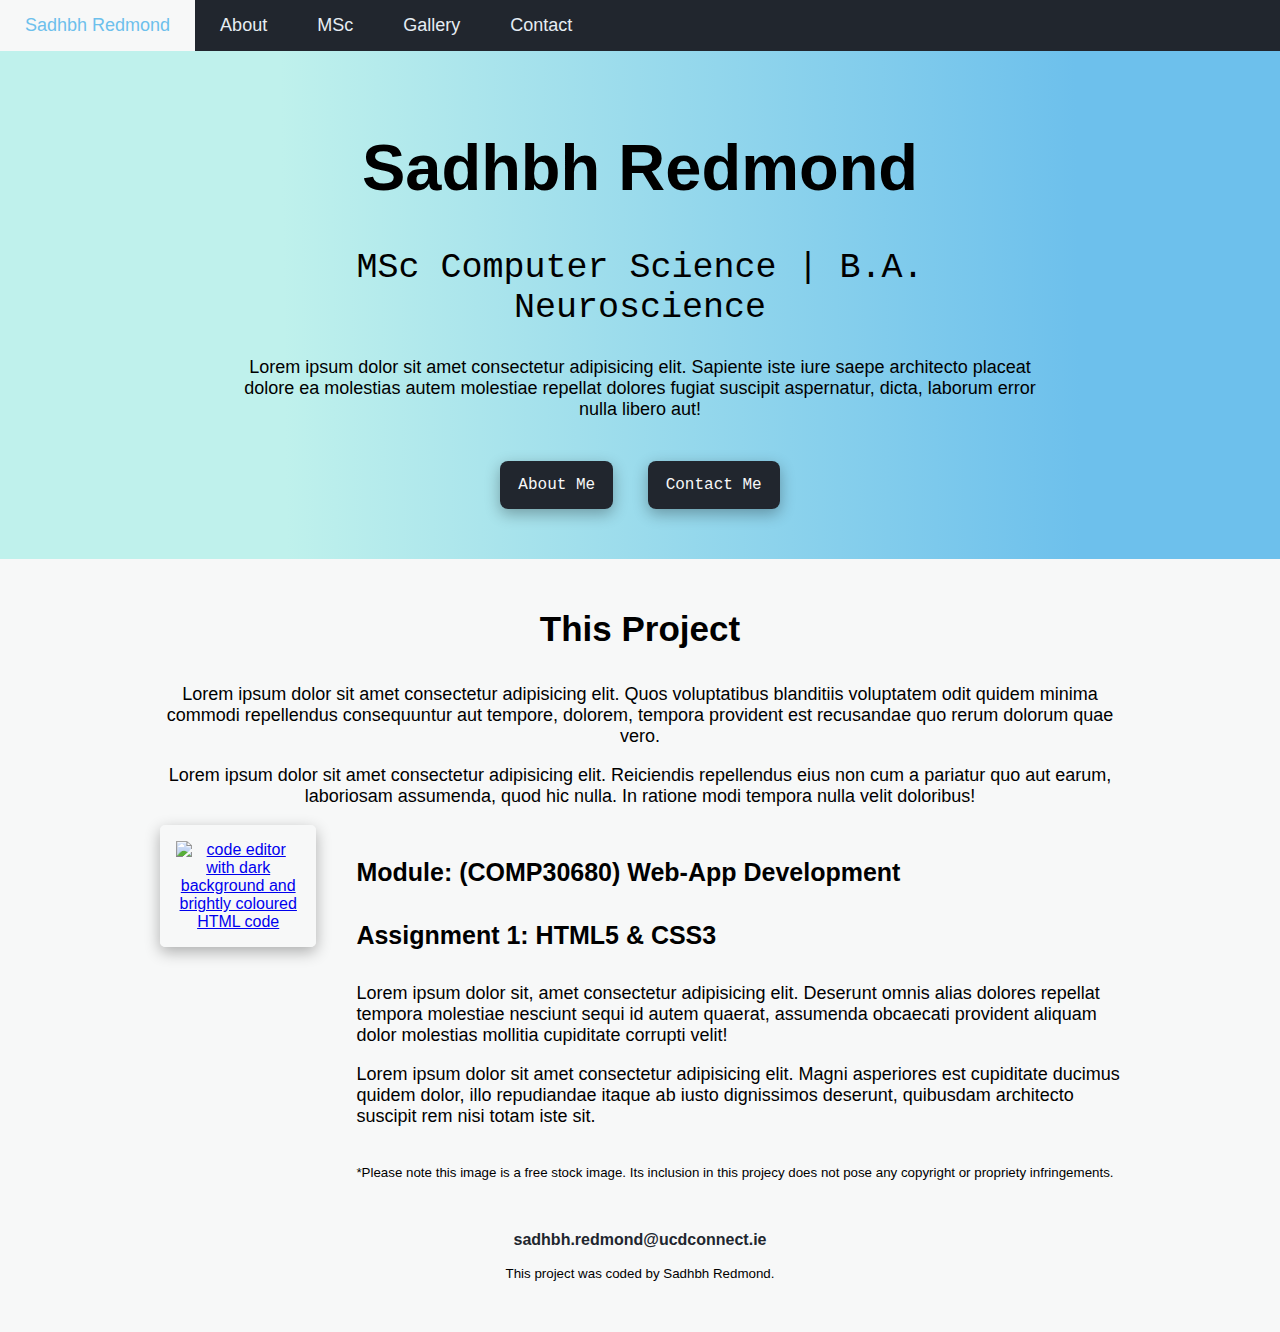
==== index.html @ f8847eb4 "Edited Table Data in further-info.html" ====
<!DOCTYPE html>
<html lang="en">
  <head>
    <meta charset="UTF-8" />
    <meta name="viewport" content="width=device-width, initial-scale=1.0" />
    <title>COMP30680 Web App Development - Assignment 1</title>
    <link rel="stylesheet" href="src/styles.css" />
  </head>
  <body>
    <div class="container">
      <header>
        <!--This Nav element was created with reference to the instructions and techniques provided by w3schools at https://www.w3schools.com/howto/howto_js_topnav.asp-->
        <nav class="navigation">
          <a href="#" class="active">Sadhbh Redmond</a>
          <a href="about.html">About</a>
          <a href="further-info.html">MSc</a>
          <a href="gallery.html">Gallery</a>
          <a href="contact.html">Contact</a>
        </nav>
      </header>
      <div class="page-hero">
        <div class="page-hero-content">
          <h1>Sadhbh Redmond</h1>
          <h2>MSc Computer Science | B.A. Neuroscience</h2>
          <p>
            Lorem ipsum dolor sit amet consectetur adipisicing elit. Sapiente
            iste iure saepe architecto placeat dolore ea molestias autem
            molestiae repellat dolores fugiat suscipit aspernatur, dicta,
            laborum error nulla libero aut!
          </p>
          <div class="hero-links">
            <a href="about.html" class="hero-button">About Me</a>
            <a href="contact.html" class="hero-button">Contact Me</a>
          </div>
        </div>
      </div>
      <div class="main-content">
        <h3>This Project</h3>
        <p>
          Lorem ipsum dolor sit amet consectetur adipisicing elit. Quos
          voluptatibus blanditiis voluptatem odit quidem minima commodi
          repellendus consequuntur aut tempore, dolorem, tempora provident est
          recusandae quo rerum dolorum quae vero.
        </p>
        <p>
          Lorem ipsum dolor sit amet consectetur adipisicing elit. Reiciendis
          repellendus eius non cum a pariatur quo aut earum, laboriosam
          assumenda, quod hic nulla. In ratione modi tempora nulla velit
          doloribus!
        </p>
        <div class="project-overview">
          <a
            href="https://www.pexels.com/photo/black-screen-with-code-4164418/"
            target="_blank"
          >
            <img
              src="images/code-editor.jpg"
              alt="code editor with dark background and brightly coloured HTML code"
              class="index-image"
          /></a>
          <section class="project-info">
            <h4>Module: (COMP30680) Web-App Development</h4>
            <h4>Assignment 1: HTML5 & CSS3</h4>
            <p>
              Lorem ipsum dolor sit, amet consectetur adipisicing elit. Deserunt
              omnis alias dolores repellat tempora molestiae nesciunt sequi id
              autem quaerat, assumenda obcaecati provident aliquam dolor
              molestias mollitia cupiditate corrupti velit!
            </p>
            <p>
              Lorem ipsum dolor sit amet consectetur adipisicing elit. Magni
              asperiores est cupiditate ducimus quidem dolor, illo repudiandae
              itaque ab iusto dignissimos deserunt, quibusdam architecto
              suscipit rem nisi totam iste sit.
            </p>
            <br />
            <small
              >*Please note this image is a free stock image. Its inclusion in
              this projecy does not pose any copyright or propriety
              infringements.</small
            >
          </section>
        </div>
      </div>

      <footer>
        <a href="mailto:sadhbh.redmond@ucdconnect.ie" class="email-link"
          >sadhbh.redmond@ucdconnect.ie</a
        >
        <small>This project was coded by Sadhbh Redmond.</small>
      </footer>
    </div>
  </body>
</html>
---- src/styles.css ----
:root {
  --primary-colour: #21262e;
  --secondary-colour: #f7f8f8;
  --tertiary-colour: #6dc0ec;
  --quarternary-colour: #bff1ec;
  --quinary-colour: #e9ebed;
}

body {
  background-color: var(--secondary-colour);
  font-family: "Trebuchet MS", "Lucida Sans Unicode", "Lucida Grande",
    "Lucida Sans", Arial, sans-serif;
  font-weight: 100;
  margin: 0%;
  text-align: center;
}

nav.navigation {
  background-color: var(--primary-colour);
  overflow: hidden;
  padding: 0%;
}

nav.navigation li {
  float: left;
  list-style: none;
  padding: 0%;
}

nav.navigation a {
  color: #e6edf3;
  float: left;
  font-weight: 500;
  font-size: 18px;
  padding: 15px 25px;
  text-align: center;
  text-decoration: none;
  transition: 200ms all ease-in-out;
}

nav.navigation a:hover {
  color: var(--primary-colour);
  background-color: var(--secondary-colour);
}

nav.navigation a.active {
  color: var(--tertiary-colour);
}

h1 {
  font-size: 65px;
}

h2 {
  font-family: monospace;
  font-weight: 300;
}

h2,
h3 {
  font-size: 35px;
}

h4 {
  font-size: 25px;
}

p,
li {
  font-size: 18px;
}

img.index-image,
img.about-headshot-image,
img.gallery-image,
iframe.embedded-shecodes-video {
  border: solid 1px var(--secondary-colour);
  border-radius: 5px;
  box-shadow: 0px 5px 15px rgba(0, 0, 0, 0.3);
  padding: 15px;
}

img.index-image,
img.about-headshot-image {
  transition: all 200ms ease-in-out;
}

img.index-image {
  max-width: 350px;
}

img.index-image:hover {
  transform: scale(103%);
}

img.about-headshot-image {
  max-width: 40%;
}

footer {
  margin: 50px;
}

a.email-link {
  color: var(--primary-colour);
  display: block;
  font-weight: 700;
  margin: 15px 0;
  text-decoration: none;
}

.page-hero {
  /*This color gradient was created using the open-source code snippet provided by SheCodes at https://gradients.shecodes.io/gradients/417*/
  background: linear-gradient(89.2deg, #bff1ec 22.3%, #6dc0ec 84.1%);
  margin: 0 auto;
  padding: 35px 0px 65px;
}

.page-hero-content {
  margin: 0 auto;
  max-width: 65%;
}

.hero-links {
  margin-top: 55px;
}

a.hero-button {
  color: var(--secondary-colour);
  background-color: var(--primary-colour);
  box-shadow: 0px 5px 15px rgba(0, 0, 0, 0.3);
  border-radius: 8px;
  font-family: monospace;
  font-size: 16px;
  padding: 15px 18px;
  margin: 5px 15px;
  text-decoration: none;
  transition: 200ms all ease-in-out;
}

a.hero-button:hover {
  color: var(--primary-colour);
  background-color: var(--secondary-colour);
  box-shadow: 4px 4px var(--primary-colour);
}

table {
  border-collapse: collapse;
  box-shadow: 0px 5px 15px rgba(0, 0, 0, 0.3);
  margin: 0 auto;
  margin-top: 40px;
}

thead {
  background: linear-gradient(89.2deg, #bff1ec 22.3%, #6dc0ec 84.1%);
}

th,
td {
  padding: 15px 50px;
}

td a {
  color: var(--tertiary-colour);
}

tr:nth-child(even) {
  background-color: var(--quinary-colour);
}

.main-content {
  margin: 0 auto;
  margin-top: 50px;
  max-width: 75%;
}

.project-overview,
.about-overview {
  display: flex;
  justify-content: space-between;
  margin-bottom: 50px;
}

.project-info,
.about-info {
  margin: 0;
  margin-left: 40px;
  text-align: left;
}

.gallery-view {
  display: flex;
  flex-wrap: wrap;
  justify-content: space-evenly;
}

img.gallery-image {
  display: block;
  margin: 25px 10px;
  max-width: 40%;
  transition: 200ms all ease-in-out;
}

img.gallery-image:hover {
  transform: scale(110%);
}
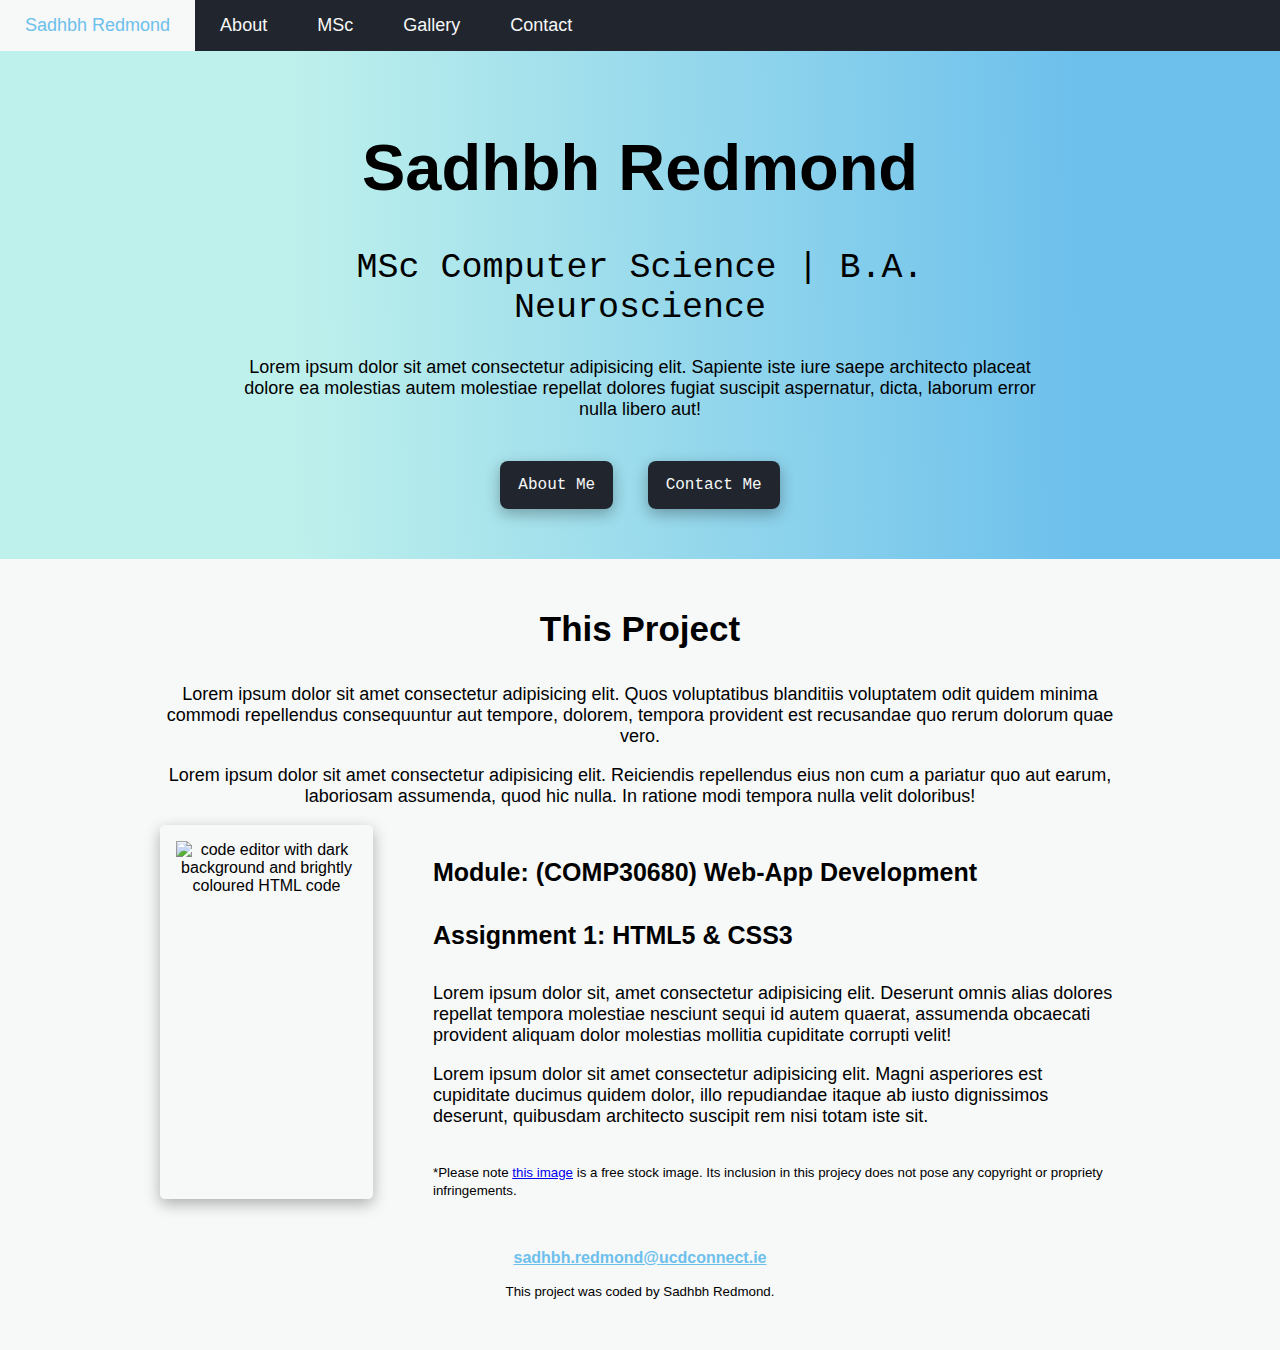
==== commit 310de248: "Refactored styles.css" ====
--- a/index.html
+++ b/index.html
@@ -49,15 +49,11 @@
           doloribus!
         </p>
         <div class="project-overview">
-          <a
-            href="https://www.pexels.com/photo/black-screen-with-code-4164418/"
-            target="_blank"
-          >
-            <img
-              src="images/code-editor.jpg"
-              alt="code editor with dark background and brightly coloured HTML code"
-              class="index-image"
-          /></a>
+          <img
+            src="images/code-editor.jpg"
+            alt="code editor with dark background and brightly coloured HTML code"
+            class="index-image"
+          />
           <section class="project-info">
             <h4>Module: (COMP30680) Web-App Development</h4>
             <h4>Assignment 1: HTML5 & CSS3</h4>
@@ -75,9 +71,15 @@
             </p>
             <br />
             <small
-              >*Please note this image is a free stock image. Its inclusion in
-              this projecy does not pose any copyright or propriety
-              infringements.</small
+              >*Please note
+              <a
+                href="https://www.pexels.com/photo/black-screen-with-code-4164418/"
+                target="_blank"
+                class="index-image-link"
+                >this image</a
+              >
+              is a free stock image. Its inclusion in this projecy does not pose
+              any copyright or propriety infringements.</small
             >
           </section>
         </div>
--- a/src/styles.css
+++ b/src/styles.css
@@ -4,13 +4,21 @@
   --tertiary-colour: #6dc0ec;
   --quarternary-colour: #bff1ec;
   --quinary-colour: #e9ebed;
+
+  --primary-font: "Trebuchet MS", "Lucida Sans Unicode", "Lucida Grande",
+    "Lucida Sans", Arial, sans-serif;
+  --secondary-font: monospace;
+
+  /*This color gradient was created using the open-source code snippet provided by SheCodes at https://gradients.shecodes.io/gradients/417*/
+  --primary-gradient: linear-gradient(89.2deg, #bff1ec 22.3%, #6dc0ec 84.1%);
+
+  --box-shadow: 0px 5px 15px rgba(0, 0, 0, 0.3);
+  --transition: all 150ms ease-in-out;
 }
 
 body {
   background-color: var(--secondary-colour);
-  font-family: "Trebuchet MS", "Lucida Sans Unicode", "Lucida Grande",
-    "Lucida Sans", Arial, sans-serif;
-  font-weight: 100;
+  font-family: var(--primary-font);
   margin: 0%;
   text-align: center;
 }
@@ -20,29 +28,20 @@
   overflow: hidden;
   padding: 0%;
 }
-
-nav.navigation li {
-  float: left;
-  list-style: none;
-  padding: 0%;
-}
-
 nav.navigation a {
-  color: #e6edf3;
+  color: var(--secondary-colour);
   float: left;
   font-weight: 500;
   font-size: 18px;
   padding: 15px 25px;
   text-align: center;
   text-decoration: none;
-  transition: 200ms all ease-in-out;
+  transition: var(--transition);
 }
-
 nav.navigation a:hover {
   color: var(--primary-colour);
   background-color: var(--secondary-colour);
 }
-
 nav.navigation a.active {
   color: var(--tertiary-colour);
 }
@@ -50,17 +49,14 @@
 h1 {
   font-size: 65px;
 }
-
 h2 {
-  font-family: monospace;
+  font-family: var(--secondary-font);
   font-weight: 300;
 }
-
 h2,
 h3 {
   font-size: 35px;
 }
-
 h4 {
   font-size: 25px;
 }
@@ -76,107 +72,111 @@
 iframe.embedded-shecodes-video {
   border: solid 1px var(--secondary-colour);
   border-radius: 5px;
-  box-shadow: 0px 5px 15px rgba(0, 0, 0, 0.3);
+  box-shadow: var(--box-shadow);
   padding: 15px;
 }
-
 img.index-image,
 img.about-headshot-image {
-  transition: all 200ms ease-in-out;
+  transition: var(--transition);
 }
-
 img.index-image {
-  max-width: 350px;
+  max-height: 400px;
+  max-width: 400px;
 }
-
 img.index-image:hover {
   transform: scale(103%);
 }
+img.gallery-image {
+  display: block;
+  margin: 25px 10px;
+  transition: var(--transition);
+}
+img.gallery-image:hover {
+  transform: scale(110%);
+}
+img.about-headshot-image,
+img.gallery-image {
+  max-width: 40%;
+}
 
-img.about-headshot-image {
-  max-width: 40%;
+a.hero-button {
+  color: var(--secondary-colour);
+  background-color: var(--primary-colour);
+  box-shadow: var(--box-shadow);
+  border-radius: 8px;
+  font-family: var(--secondary-font);
+  font-size: 16px;
+  padding: 15px 18px;
+  margin: 5px 15px;
+  text-decoration: none;
+  transition: var(--transition);
+}
+a.hero-button:hover {
+  color: var(--primary-colour);
+  background-color: var(--secondary-colour);
+}
+a.table-link {
+  color: var(--tertiary-colour);
+}
+a.email-link {
+  color: var(--tertiary-colour);
+  display: block;
+  font-weight: 700;
+  margin: 15px 0;
 }
 
 footer {
   margin: 50px;
 }
 
-a.email-link {
-  color: var(--primary-colour);
-  display: block;
-  font-weight: 700;
-  margin: 15px 0;
-  text-decoration: none;
+table {
+  border-collapse: collapse;
+  box-shadow: var(--box-shadow);
+  margin: 0 auto;
+  margin-top: 40px;
+}
+thead {
+  background: var(--primary-gradient);
+}
+th,
+td {
+  padding: 15px 50px;
+}
+tr:nth-child(even) {
+  background-color: var(--quinary-colour);
+}
+
+.page-hero,
+.page-hero-content,
+.main-content {
+  margin: 0 auto;
 }
 
 .page-hero {
-  /*This color gradient was created using the open-source code snippet provided by SheCodes at https://gradients.shecodes.io/gradients/417*/
-  background: linear-gradient(89.2deg, #bff1ec 22.3%, #6dc0ec 84.1%);
-  margin: 0 auto;
+  background: var(--primary-gradient);
+
   padding: 35px 0px 65px;
 }
-
 .page-hero-content {
-  margin: 0 auto;
   max-width: 65%;
 }
-
 .hero-links {
   margin-top: 55px;
 }
 
-a.hero-button {
-  color: var(--secondary-colour);
-  background-color: var(--primary-colour);
-  box-shadow: 0px 5px 15px rgba(0, 0, 0, 0.3);
-  border-radius: 8px;
-  font-family: monospace;
-  font-size: 16px;
-  padding: 15px 18px;
-  margin: 5px 15px;
-  text-decoration: none;
-  transition: 200ms all ease-in-out;
-}
-
-a.hero-button:hover {
-  color: var(--primary-colour);
-  background-color: var(--secondary-colour);
-  box-shadow: 4px 4px var(--primary-colour);
-}
-
-table {
-  border-collapse: collapse;
-  box-shadow: 0px 5px 15px rgba(0, 0, 0, 0.3);
-  margin: 0 auto;
-  margin-top: 40px;
-}
-
-thead {
-  background: linear-gradient(89.2deg, #bff1ec 22.3%, #6dc0ec 84.1%);
-}
-
-th,
-td {
-  padding: 15px 50px;
-}
-
-td a {
-  color: var(--tertiary-colour);
-}
-
-tr:nth-child(even) {
-  background-color: var(--quinary-colour);
-}
-
 .main-content {
-  margin: 0 auto;
   margin-top: 50px;
   max-width: 75%;
 }
 
 .project-overview,
+.about-overview,
+.gallery-view {
+  display: flex;
+}
+
+.project-overview,
 .about-overview {
-  display: flex;
   justify-content: space-between;
   margin-bottom: 50px;
 }
@@ -184,23 +184,11 @@
 .project-info,
 .about-info {
   margin: 0;
-  margin-left: 40px;
+  margin-left: 60px;
   text-align: left;
 }
 
 .gallery-view {
-  display: flex;
   flex-wrap: wrap;
   justify-content: space-evenly;
 }
-
-img.gallery-image {
-  display: block;
-  margin: 25px 10px;
-  max-width: 40%;
-  transition: 200ms all ease-in-out;
-}
-
-img.gallery-image:hover {
-  transform: scale(110%);
-}
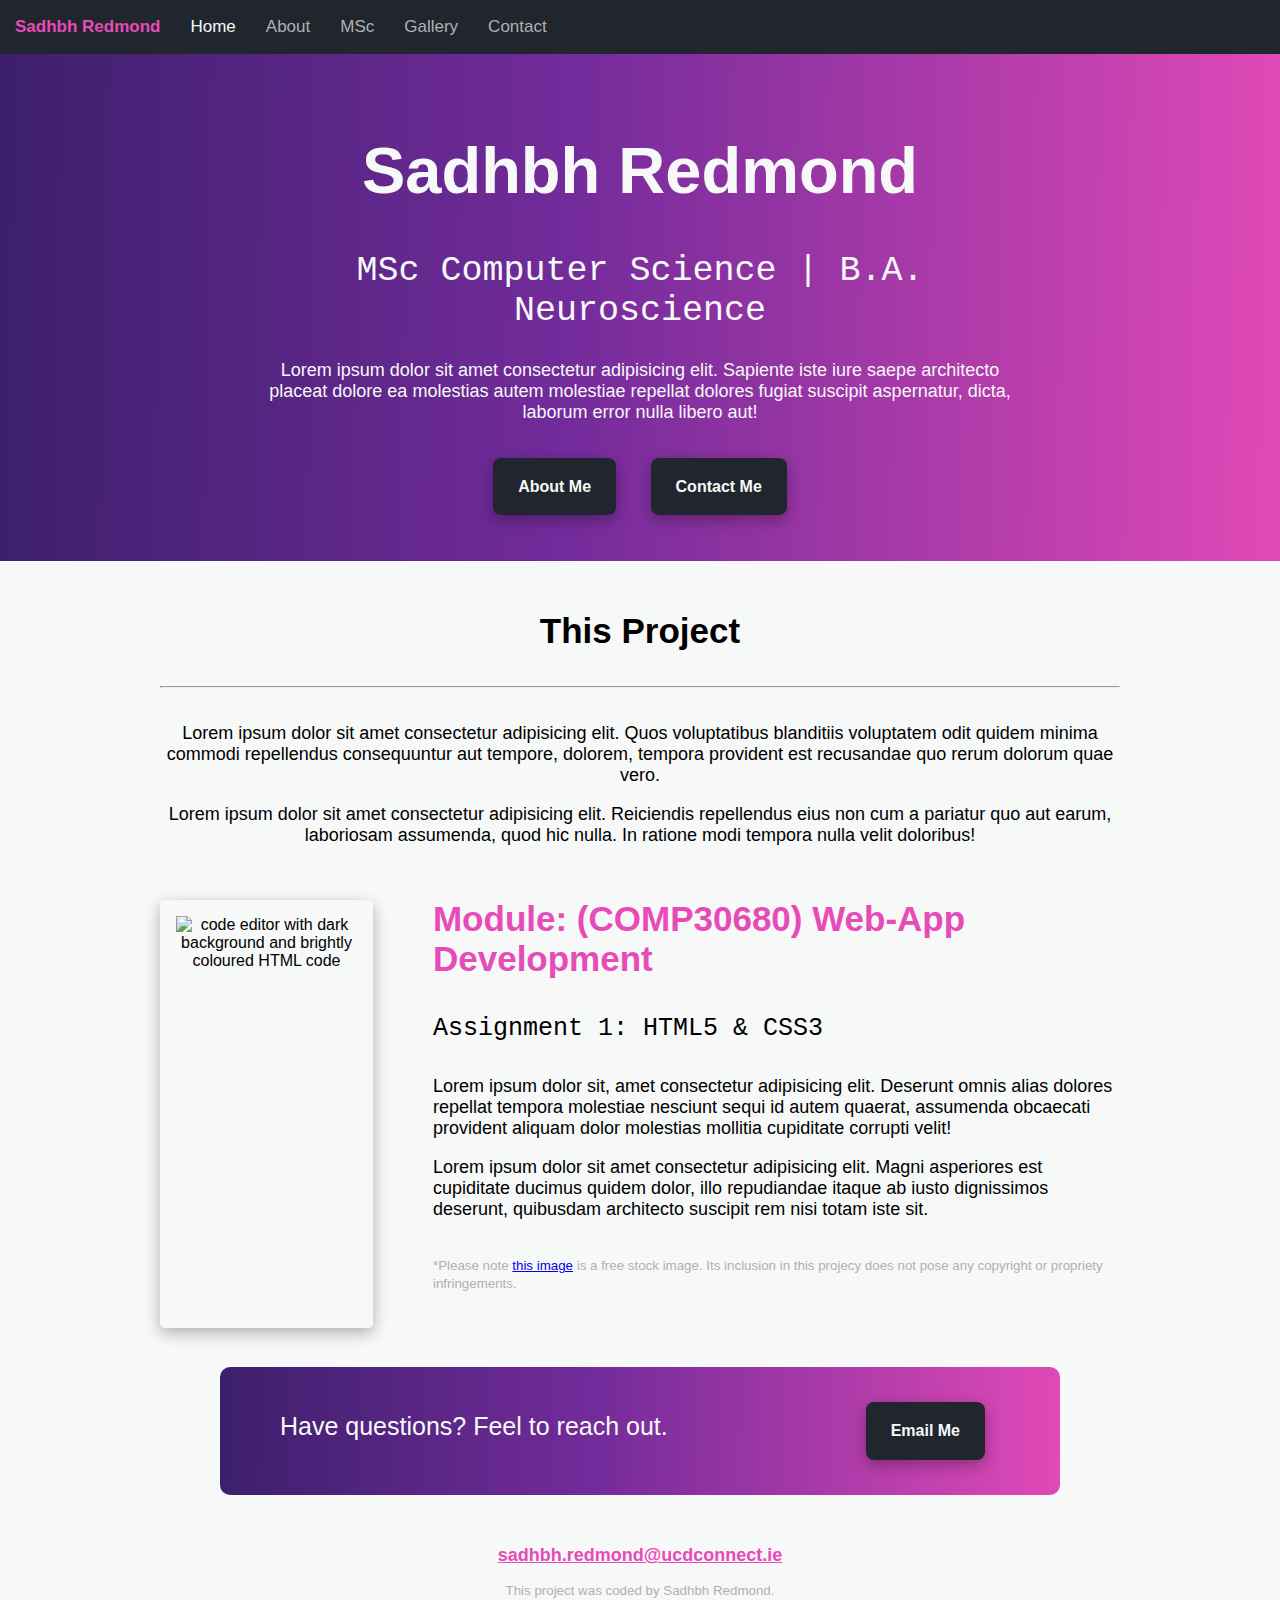
==== commit 166391bb: "Updated Canonical Links with New Domain URL" ====
--- a/index.html
+++ b/index.html
@@ -7,90 +7,98 @@
     <link rel="stylesheet" href="src/styles.css" />
   </head>
   <body>
-    <div class="container">
-      <header>
-        <!--This Nav element was created with reference to the instructions and techniques provided by w3schools at https://www.w3schools.com/howto/howto_js_topnav.asp-->
-        <nav class="navigation">
-          <a href="#" class="active">Sadhbh Redmond</a>
+    <header>
+      <!--This Nav element was created with reference to the instructions and techniques provided by w3schools at https://www.w3schools.com/howto/howto_js_topnav.asp-->
+      <nav class="navigation">
+        <span>Sadhbh Redmond</span>
+        <div class="navigation-links">
+          <a href="#" class="active">Home</a>
           <a href="about.html">About</a>
           <a href="further-info.html">MSc</a>
           <a href="gallery.html">Gallery</a>
           <a href="contact.html">Contact</a>
-        </nav>
-      </header>
-      <div class="page-hero">
-        <div class="page-hero-content">
-          <h1>Sadhbh Redmond</h1>
-          <h2>MSc Computer Science | B.A. Neuroscience</h2>
-          <p>
-            Lorem ipsum dolor sit amet consectetur adipisicing elit. Sapiente
-            iste iure saepe architecto placeat dolore ea molestias autem
-            molestiae repellat dolores fugiat suscipit aspernatur, dicta,
-            laborum error nulla libero aut!
-          </p>
-          <div class="hero-links">
-            <a href="about.html" class="hero-button">About Me</a>
-            <a href="contact.html" class="hero-button">Contact Me</a>
-          </div>
+        </div>
+      </nav>
+    </header>
+    <div class="page-hero">
+      <div class="page-hero-content">
+        <h1>Sadhbh Redmond</h1>
+        <h2>MSc Computer Science | B.A. Neuroscience</h2>
+        <p>
+          Lorem ipsum dolor sit amet consectetur adipisicing elit. Sapiente iste
+          iure saepe architecto placeat dolore ea molestias autem molestiae
+          repellat dolores fugiat suscipit aspernatur, dicta, laborum error
+          nulla libero aut!
+        </p>
+        <div class="hero-links">
+          <a href="about.html" class="hero-button">About Me</a>
+          <a href="contact.html" class="hero-button">Contact Me</a>
         </div>
       </div>
-      <div class="main-content">
-        <h3>This Project</h3>
-        <p>
-          Lorem ipsum dolor sit amet consectetur adipisicing elit. Quos
-          voluptatibus blanditiis voluptatem odit quidem minima commodi
-          repellendus consequuntur aut tempore, dolorem, tempora provident est
-          recusandae quo rerum dolorum quae vero.
-        </p>
-        <p>
-          Lorem ipsum dolor sit amet consectetur adipisicing elit. Reiciendis
-          repellendus eius non cum a pariatur quo aut earum, laboriosam
-          assumenda, quod hic nulla. In ratione modi tempora nulla velit
-          doloribus!
-        </p>
-        <div class="project-overview">
-          <img
-            src="images/code-editor.jpg"
-            alt="code editor with dark background and brightly coloured HTML code"
-            class="index-image"
-          />
-          <section class="project-info">
-            <h4>Module: (COMP30680) Web-App Development</h4>
-            <h4>Assignment 1: HTML5 & CSS3</h4>
-            <p>
-              Lorem ipsum dolor sit, amet consectetur adipisicing elit. Deserunt
-              omnis alias dolores repellat tempora molestiae nesciunt sequi id
-              autem quaerat, assumenda obcaecati provident aliquam dolor
-              molestias mollitia cupiditate corrupti velit!
-            </p>
-            <p>
-              Lorem ipsum dolor sit amet consectetur adipisicing elit. Magni
-              asperiores est cupiditate ducimus quidem dolor, illo repudiandae
-              itaque ab iusto dignissimos deserunt, quibusdam architecto
-              suscipit rem nisi totam iste sit.
-            </p>
-            <br />
-            <small
-              >*Please note
-              <a
-                href="https://www.pexels.com/photo/black-screen-with-code-4164418/"
-                target="_blank"
-                class="index-image-link"
-                >this image</a
-              >
-              is a free stock image. Its inclusion in this projecy does not pose
-              any copyright or propriety infringements.</small
+    </div>
+    <main class="main-content">
+      <h3>This Project</h3>
+      <hr />
+      <p>
+        Lorem ipsum dolor sit amet consectetur adipisicing elit. Quos
+        voluptatibus blanditiis voluptatem odit quidem minima commodi
+        repellendus consequuntur aut tempore, dolorem, tempora provident est
+        recusandae quo rerum dolorum quae vero.
+      </p>
+      <p>
+        Lorem ipsum dolor sit amet consectetur adipisicing elit. Reiciendis
+        repellendus eius non cum a pariatur quo aut earum, laboriosam assumenda,
+        quod hic nulla. In ratione modi tempora nulla velit doloribus!
+      </p>
+      <div class="project-overview">
+        <img
+          src="images/code-editor.jpg"
+          alt="code editor with dark background and brightly coloured HTML code"
+          class="index-image"
+        />
+        <section class="project-info">
+          <h3 class="project-module">
+            Module: (COMP30680) Web-App Development
+          </h3>
+          <h4 class="project-assignment">Assignment 1: HTML5 & CSS3</h4>
+          <p>
+            Lorem ipsum dolor sit, amet consectetur adipisicing elit. Deserunt
+            omnis alias dolores repellat tempora molestiae nesciunt sequi id
+            autem quaerat, assumenda obcaecati provident aliquam dolor molestias
+            mollitia cupiditate corrupti velit!
+          </p>
+          <p>
+            Lorem ipsum dolor sit amet consectetur adipisicing elit. Magni
+            asperiores est cupiditate ducimus quidem dolor, illo repudiandae
+            itaque ab iusto dignissimos deserunt, quibusdam architecto suscipit
+            rem nisi totam iste sit.
+          </p>
+          <br />
+          <small
+            >*Please note
+            <a
+              href="https://www.pexels.com/photo/black-screen-with-code-4164418/"
+              target="_blank"
+              class="index-image-link"
+              >this image</a
             >
-          </section>
-        </div>
+            is a free stock image. Its inclusion in this projecy does not pose
+            any copyright or propriety infringements.</small
+          >
+        </section>
       </div>
-
-      <footer>
-        <a href="mailto:sadhbh.redmond@ucdconnect.ie" class="email-link"
-          >sadhbh.redmond@ucdconnect.ie</a
+      <div class="contact-container">
+        <h4>Have questions? Feel to reach out.</h4>
+        <a href="mailto:sadhbh.redmond@ucdconnect.ie" class="hero-button"
+          >Email Me</a
         >
-        <small>This project was coded by Sadhbh Redmond.</small>
-      </footer>
-    </div>
+      </div>
+    </main>
+    <footer>
+      <a href="mailto:sadhbh.redmond@ucdconnect.ie" class="email-link"
+        >sadhbh.redmond@ucdconnect.ie</a
+      >
+      <small>This project was coded by Sadhbh Redmond.</small>
+    </footer>
   </body>
 </html>
--- a/src/styles.css
+++ b/src/styles.css
@@ -1,16 +1,21 @@
 :root {
   --primary-colour: #21262e;
-  --secondary-colour: #f7f8f8;
-  --tertiary-colour: #6dc0ec;
-  --quarternary-colour: #bff1ec;
+  --secondary-colour: #f7f8f8 /*#f7f8f8*/;
+  --tertiary-colour: #b1b0b3;
+  --quarternary-colour: #e74bb8;
   --quinary-colour: #e9ebed;
 
   --primary-font: "Trebuchet MS", "Lucida Sans Unicode", "Lucida Grande",
     "Lucida Sans", Arial, sans-serif;
-  --secondary-font: monospace;
-
-  /*This color gradient was created using the open-source code snippet provided by SheCodes at https://gradients.shecodes.io/gradients/417*/
-  --primary-gradient: linear-gradient(89.2deg, #bff1ec 22.3%, #6dc0ec 84.1%);
+  --secondary-font: "Courier New", Courier, monospace;
+
+  /*https://gradients.shecodes.io/gradients/95*/
+  --primary-gradient: linear-gradient(
+    91.1deg,
+    #391f69 -2.3%,
+    #732b9b 44.4%,
+    #e74bb8 103.4%
+  );
 
   --box-shadow: 0px 5px 15px rgba(0, 0, 0, 0.3);
   --transition: all 150ms ease-in-out;
@@ -28,22 +33,30 @@
   overflow: hidden;
   padding: 0%;
 }
-nav.navigation a {
-  color: var(--secondary-colour);
+nav.navigation a,
+nav.navigation span {
+  color: var(--tertiary-colour);
   float: left;
   font-weight: 500;
-  font-size: 18px;
-  padding: 15px 25px;
+  font-size: 17px;
+  padding: 17px 15px;
   text-align: center;
   text-decoration: none;
   transition: var(--transition);
 }
-nav.navigation a:hover {
-  color: var(--primary-colour);
-  background-color: var(--secondary-colour);
+nav.navigation a:hover,
+nav.navigation a.active:hover {
+  color: var(--secondary-colour);
+  background-color: var(--primary-colour);
 }
 nav.navigation a.active {
-  color: var(--tertiary-colour);
+  background-color: var(--primary-colour);
+  color: var(--secondary-colour);
+}
+nav.navigation span {
+  background-color: var(--primary-colour);
+  color: var(--quarternary-colour);
+  font-weight: 900;
 }
 
 h1 {
@@ -57,13 +70,26 @@
 h3 {
   font-size: 35px;
 }
+h3.project-module {
+  color: var(--quarternary-colour);
+}
+h3.tech-info-heading {
+  margin-top: 65px;
+}
 h4 {
   font-size: 25px;
+}
+h4.project-assignment {
+  font-family: var(--secondary-font);
+  font-weight: 100;
 }
 
 p,
 li {
   font-size: 18px;
+}
+small {
+  color: var(--tertiary-colour);
 }
 
 img.index-image,
@@ -82,9 +108,8 @@
 img.index-image {
   max-height: 400px;
   max-width: 400px;
-}
-img.index-image:hover {
-  transform: scale(103%);
+  position: relative;
+  top: 36px;
 }
 img.gallery-image {
   display: block;
@@ -94,19 +119,35 @@
 img.gallery-image:hover {
   transform: scale(110%);
 }
-img.about-headshot-image,
+img.about-headshot-image {
+  max-height: 450px;
+  position: relative;
+  top: 40px;
+  transition: transform 2s;
+}
+img.about-headshot-image:hover,
+img.index-image:hover {
+  transform: rotate(-1080deg) scale(108%);
+}
+
 img.gallery-image {
   max-width: 40%;
 }
+img.shecodes-certificate {
+  padding: 0px;
+}
+iframe {
+  margin: 30px 0;
+}
 
 a.hero-button {
   color: var(--secondary-colour);
   background-color: var(--primary-colour);
   box-shadow: var(--box-shadow);
   border-radius: 8px;
-  font-family: var(--secondary-font);
   font-size: 16px;
-  padding: 15px 18px;
+  font-weight: 700;
+  padding: 20px 25px;
   margin: 5px 15px;
   text-decoration: none;
   transition: var(--transition);
@@ -116,11 +157,12 @@
   background-color: var(--secondary-colour);
 }
 a.table-link {
-  color: var(--tertiary-colour);
+  color: var(--quarternary-colour);
 }
 a.email-link {
-  color: var(--tertiary-colour);
+  color: var(--quarternary-colour);
   display: block;
+  font-size: 18px;
   font-weight: 700;
   margin: 15px 0;
 }
@@ -134,8 +176,13 @@
   box-shadow: var(--box-shadow);
   margin: 0 auto;
   margin-top: 40px;
+  transition: transform 250ms;
+}
+table:hover {
+  transform: scale(110%);
 }
 thead {
+  color: var(--secondary-colour);
   background: var(--primary-gradient);
 }
 th,
@@ -144,6 +191,10 @@
 }
 tr:nth-child(even) {
   background-color: var(--quinary-colour);
+}
+
+hr {
+  margin-bottom: 35px;
 }
 
 .page-hero,
@@ -154,11 +205,11 @@
 
 .page-hero {
   background: var(--primary-gradient);
-
   padding: 35px 0px 65px;
 }
-.page-hero-content {
-  max-width: 65%;
+div.page-hero-content {
+  color: var(--secondary-colour);
+  max-width: 60%;
 }
 .hero-links {
   margin-top: 55px;
@@ -192,3 +243,22 @@
   flex-wrap: wrap;
   justify-content: space-evenly;
 }
+
+.contact-container {
+  background: var(--primary-gradient);
+  border-radius: 10px;
+  display: flex;
+  justify-content: space-between;
+  padding: 30px 60px;
+  margin: 0 auto;
+  margin-top: 75px;
+  max-width: 75%;
+  text-align: left;
+}
+.contact-container h4 {
+  color: #f7f8f8;
+  font-weight: 400;
+  margin: 0;
+  position: relative;
+  top: 15px;
+}
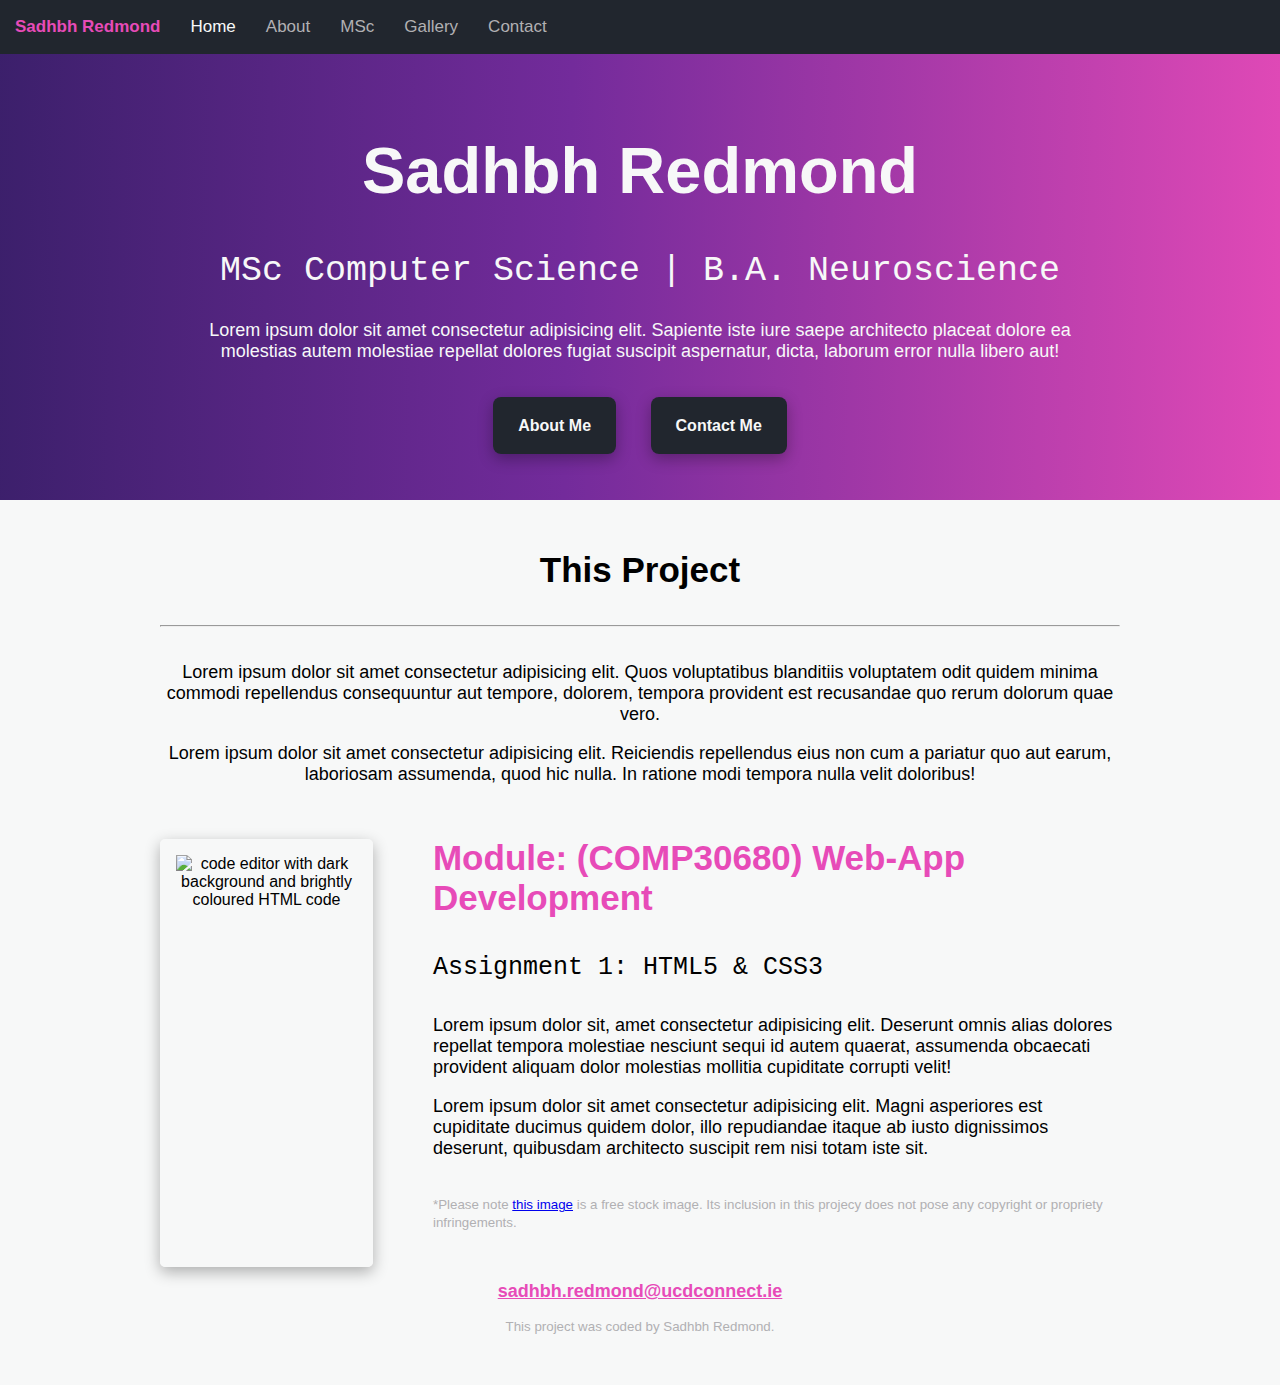
==== commit e2d9bc1f: "Added CSS Media Query and Responsive Design" ====
--- a/index.html
+++ b/index.html
@@ -87,12 +87,6 @@
           >
         </section>
       </div>
-      <div class="contact-container">
-        <h4>Have questions? Feel to reach out.</h4>
-        <a href="mailto:sadhbh.redmond@ucdconnect.ie" class="hero-button"
-          >Email Me</a
-        >
-      </div>
     </main>
     <footer>
       <a href="mailto:sadhbh.redmond@ucdconnect.ie" class="email-link"
--- a/src/styles.css
+++ b/src/styles.css
@@ -127,7 +127,7 @@
 }
 img.about-headshot-image:hover,
 img.index-image:hover {
-  transform: rotate(-1080deg) scale(108%);
+  transform: rotate(-5deg) scale(108%);
 }
 
 img.gallery-image {
@@ -185,7 +185,7 @@
   color: var(--secondary-colour);
   background: var(--primary-gradient);
 }
-th,
+th.table-heading,
 td {
   padding: 15px 50px;
 }
@@ -209,7 +209,7 @@
 }
 div.page-hero-content {
   color: var(--secondary-colour);
-  max-width: 60%;
+  max-width: 70%;
 }
 .hero-links {
   margin-top: 55px;
@@ -244,21 +244,111 @@
   justify-content: space-evenly;
 }
 
-.contact-container {
-  background: var(--primary-gradient);
-  border-radius: 10px;
-  display: flex;
-  justify-content: space-between;
-  padding: 30px 60px;
-  margin: 0 auto;
-  margin-top: 75px;
-  max-width: 75%;
-  text-align: left;
-}
-.contact-container h4 {
-  color: #f7f8f8;
-  font-weight: 400;
-  margin: 0;
-  position: relative;
-  top: 15px;
-}
+@media (max-width: 992px) {
+  h1 {
+    font-size: 50px;
+  }
+
+  h2 {
+    font-size: 30px;
+  }
+
+  h3.project-module {
+    font-size: 30px;
+  }
+
+  h3.about-me-header {
+    text-align: center;
+  }
+
+  div.page-hero-content,
+  .main-content {
+    max-width: 85%;
+  }
+
+  div.project-overview,
+  .about-overview {
+    display: block;
+  }
+
+  img.index-image {
+    display: none;
+  }
+
+  section.project-info,
+  .about-info {
+    margin-left: 0px;
+  }
+
+  img.gallery-image,
+  img.about-headshot-image,
+  iframe {
+    max-width: 90%;
+  }
+  img.about-headshot-image {
+    margin-bottom: 30px;
+  }
+
+  .main-content {
+    margin-top: 10px;
+  }
+
+  /* Force table to not be like tables anymore */
+  table,
+  thead,
+  tbody,
+  th,
+  td,
+  tr {
+    display: block;
+  }
+
+  /* Hide table headers (but not display: none;, for accessibility) */
+
+  thead tr {
+    display: none;
+  }
+
+  tr {
+    border-bottom: 2px solid var(--quarternary-colour);
+  }
+
+  td {
+    position: relative;
+    padding-left: 50%;
+  }
+  td:before {
+    position: absolute;
+    top: 16px;
+    left: 6px;
+    width: 45%;
+    padding-right: 10px;
+    white-space: nowrap;
+  }
+
+  td.msc-table:nth-of-type(1):before {
+    content: "Module Code";
+  }
+  td.msc-table:nth-of-type(2):before {
+    content: "Module Title";
+  }
+  td.msc-table:nth-of-type(3):before {
+    content: "Credits";
+  }
+  td.msc-table:nth-of-type(4):before {
+    content: "Module Info";
+  }
+
+  td.tech-recs-table:nth-of-type(1):before {
+    content: "Equipment / Tools";
+  }
+  td.tech-recs-table:nth-of-type(2):before {
+    content: "Brand";
+  }
+  td.tech-recs-table:nth-of-type(3):before {
+    content: "Products";
+  }
+  td.tech-recs-table:nth-of-type(4):before {
+    content: "Specs / Info";
+  }
+}
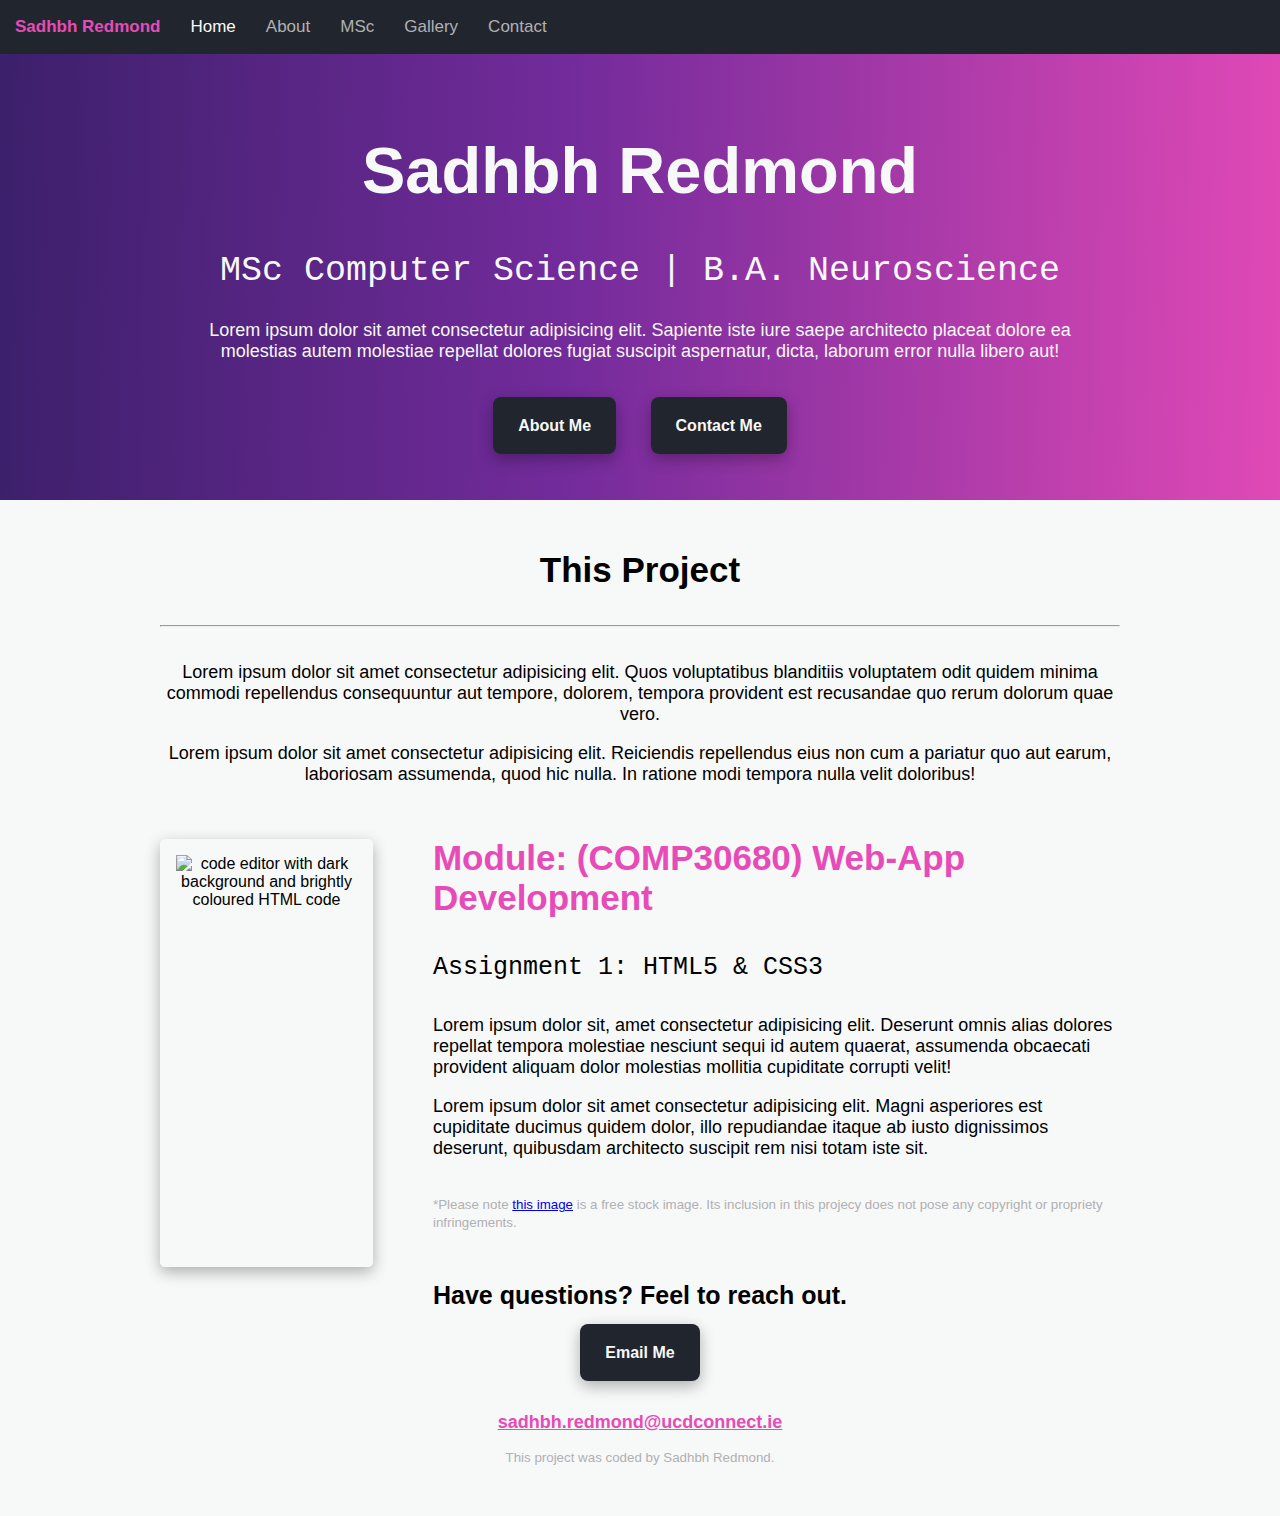
==== commit 30b202f9: "Merge branch 'main' of https://github.com/sadhbh23/COMP30680-Web-Dev_A1" ====
--- a/index.html
+++ b/index.html
@@ -87,6 +87,12 @@
           >
         </section>
       </div>
+      <div class="contact-container">
+        <h4>Have questions? Feel to reach out.</h4>
+        <a href="mailto:sadhbh.redmond@ucdconnect.ie" class="hero-button"
+          >Email Me</a
+        >
+      </div>
     </main>
     <footer>
       <a href="mailto:sadhbh.redmond@ucdconnect.ie" class="email-link"
--- a/src/styles.css
+++ b/src/styles.css
@@ -123,7 +123,7 @@
   max-height: 450px;
   position: relative;
   top: 40px;
-  transition: transform 2s;
+  transition: transform 400ms;
 }
 img.about-headshot-image:hover,
 img.index-image:hover {
@@ -185,7 +185,7 @@
   color: var(--secondary-colour);
   background: var(--primary-gradient);
 }
-th.table-heading,
+th,
 td {
   padding: 15px 50px;
 }
@@ -293,7 +293,7 @@
     margin-top: 10px;
   }
 
-  /* Force table to not be like tables anymore */
+  /*The code below was written with reference to https://css-tricks.com/responsive-data-tables/*/
   table,
   thead,
   tbody,
@@ -303,8 +303,6 @@
     display: block;
   }
 
-  /* Hide table headers (but not display: none;, for accessibility) */
-
   thead tr {
     display: none;
   }
@@ -317,13 +315,14 @@
     position: relative;
     padding-left: 50%;
   }
+
   td:before {
     position: absolute;
+    left: 6px;
     top: 16px;
-    left: 6px;
-    width: 45%;
     padding-right: 10px;
     white-space: nowrap;
+    width: 45%;
   }
 
   td.msc-table:nth-of-type(1):before {
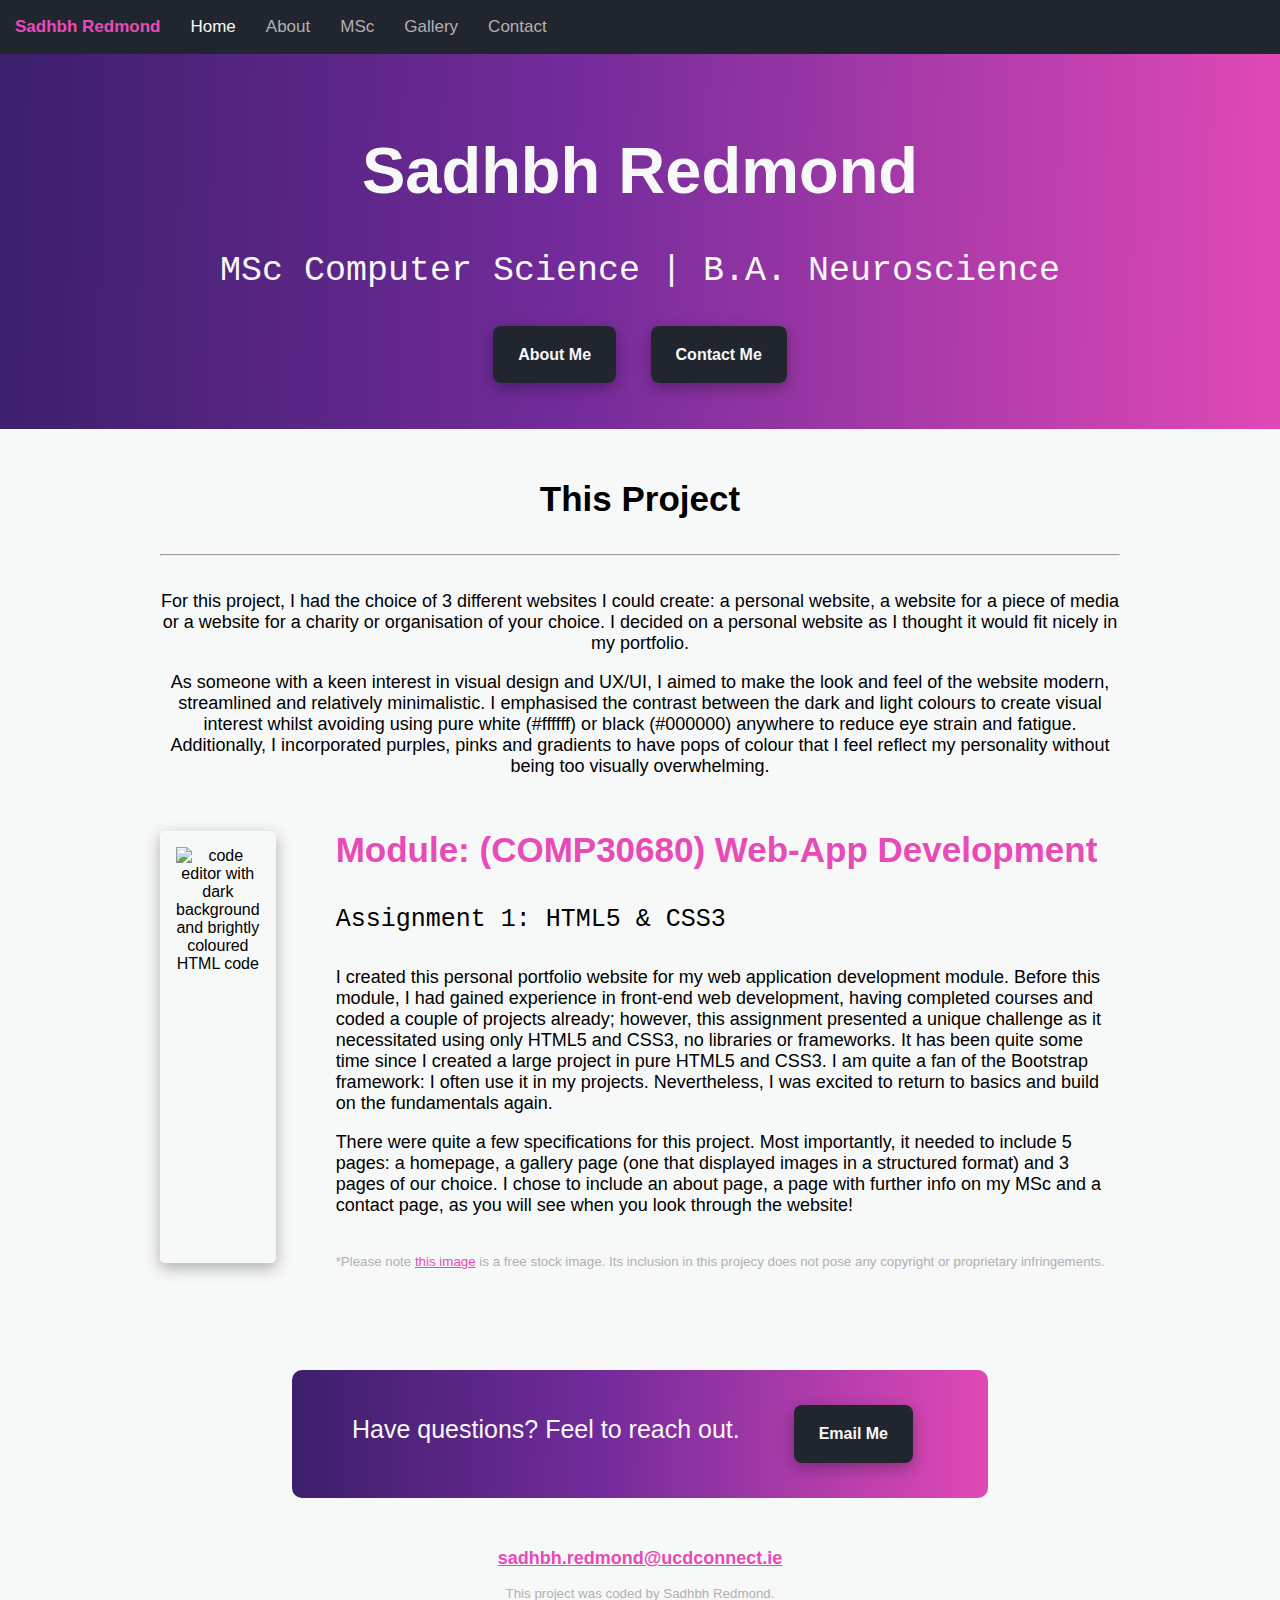
==== commit 55ecdc13: "Replaced Placeholder Text" ====
--- a/index.html
+++ b/index.html
@@ -24,12 +24,6 @@
       <div class="page-hero-content">
         <h1>Sadhbh Redmond</h1>
         <h2>MSc Computer Science | B.A. Neuroscience</h2>
-        <p>
-          Lorem ipsum dolor sit amet consectetur adipisicing elit. Sapiente iste
-          iure saepe architecto placeat dolore ea molestias autem molestiae
-          repellat dolores fugiat suscipit aspernatur, dicta, laborum error
-          nulla libero aut!
-        </p>
         <div class="hero-links">
           <a href="about.html" class="hero-button">About Me</a>
           <a href="contact.html" class="hero-button">Contact Me</a>
@@ -40,15 +34,20 @@
       <h3>This Project</h3>
       <hr />
       <p>
-        Lorem ipsum dolor sit amet consectetur adipisicing elit. Quos
-        voluptatibus blanditiis voluptatem odit quidem minima commodi
-        repellendus consequuntur aut tempore, dolorem, tempora provident est
-        recusandae quo rerum dolorum quae vero.
+        For this project, I had the choice of 3 different websites I could
+        create: a personal website, a website for a piece of media or a website
+        for a charity or organisation of your choice. I decided on a personal
+        website as I thought it would fit nicely in my portfolio.
       </p>
       <p>
-        Lorem ipsum dolor sit amet consectetur adipisicing elit. Reiciendis
-        repellendus eius non cum a pariatur quo aut earum, laboriosam assumenda,
-        quod hic nulla. In ratione modi tempora nulla velit doloribus!
+        As someone with a keen interest in visual design and UX/UI, I aimed to
+        make the look and feel of the website modern, streamlined and relatively
+        minimalistic. I emphasised the contrast between the dark and light
+        colours to create visual interest whilst avoiding using pure white
+        (#ffffff) or black (#000000) anywhere to reduce eye strain and fatigue.
+        Additionally, I incorporated purples, pinks and gradients to have pops
+        of colour that I feel reflect my personality without being too visually
+        overwhelming.
       </p>
       <div class="project-overview">
         <img
@@ -62,16 +61,23 @@
           </h3>
           <h4 class="project-assignment">Assignment 1: HTML5 & CSS3</h4>
           <p>
-            Lorem ipsum dolor sit, amet consectetur adipisicing elit. Deserunt
-            omnis alias dolores repellat tempora molestiae nesciunt sequi id
-            autem quaerat, assumenda obcaecati provident aliquam dolor molestias
-            mollitia cupiditate corrupti velit!
+            I created this personal portfolio website for my web application
+            development module. Before this module, I had gained experience in
+            front-end web development, having completed courses and coded a
+            couple of projects already; however, this assignment presented a
+            unique challenge as it necessitated using only HTML5 and CSS3, no
+            libraries or frameworks. It has been quite some time since I created
+            a large project in pure HTML5 and CSS3. I am quite a fan of the
+            Bootstrap framework: I often use it in my projects. Nevertheless, I
+            was excited to return to basics and build on the fundamentals again.
           </p>
           <p>
-            Lorem ipsum dolor sit amet consectetur adipisicing elit. Magni
-            asperiores est cupiditate ducimus quidem dolor, illo repudiandae
-            itaque ab iusto dignissimos deserunt, quibusdam architecto suscipit
-            rem nisi totam iste sit.
+            There were quite a few specifications for this project. Most
+            importantly, it needed to include 5 pages: a homepage, a gallery
+            page (one that displayed images in a structured format) and 3 pages
+            of our choice. I chose to include an about page, a page with further
+            info on my MSc and a contact page, as you will see when you look
+            through the website!
           </p>
           <br />
           <small
@@ -83,7 +89,7 @@
               >this image</a
             >
             is a free stock image. Its inclusion in this projecy does not pose
-            any copyright or propriety infringements.</small
+            any copyright or proprietary infringements.</small
           >
         </section>
       </div>
--- a/src/styles.css
+++ b/src/styles.css
@@ -140,6 +140,9 @@
   margin: 30px 0;
 }
 
+a {
+  color: var(--quarternary-colour);
+}
 a.hero-button {
   color: var(--secondary-colour);
   background-color: var(--primary-colour);
@@ -244,6 +247,25 @@
   justify-content: space-evenly;
 }
 
+.contact-container {
+  background: var(--primary-gradient);
+  border-radius: 10px;
+  display: flex;
+  justify-content: space-between;
+  padding: 30px 60px;
+  margin: 0 auto;
+  margin-top: 100px;
+  max-width: 60%;
+  text-align: left;
+}
+.contact-container h4 {
+  color: var(--secondary-colour);
+  font-weight: 400;
+  margin: 0;
+  position: relative;
+  top: 15px;
+}
+
 @media (max-width: 992px) {
   h1 {
     font-size: 50px;
@@ -269,6 +291,10 @@
   div.project-overview,
   .about-overview {
     display: block;
+  }
+
+  div.contact-container {
+    display: none;
   }
 
   img.index-image {
